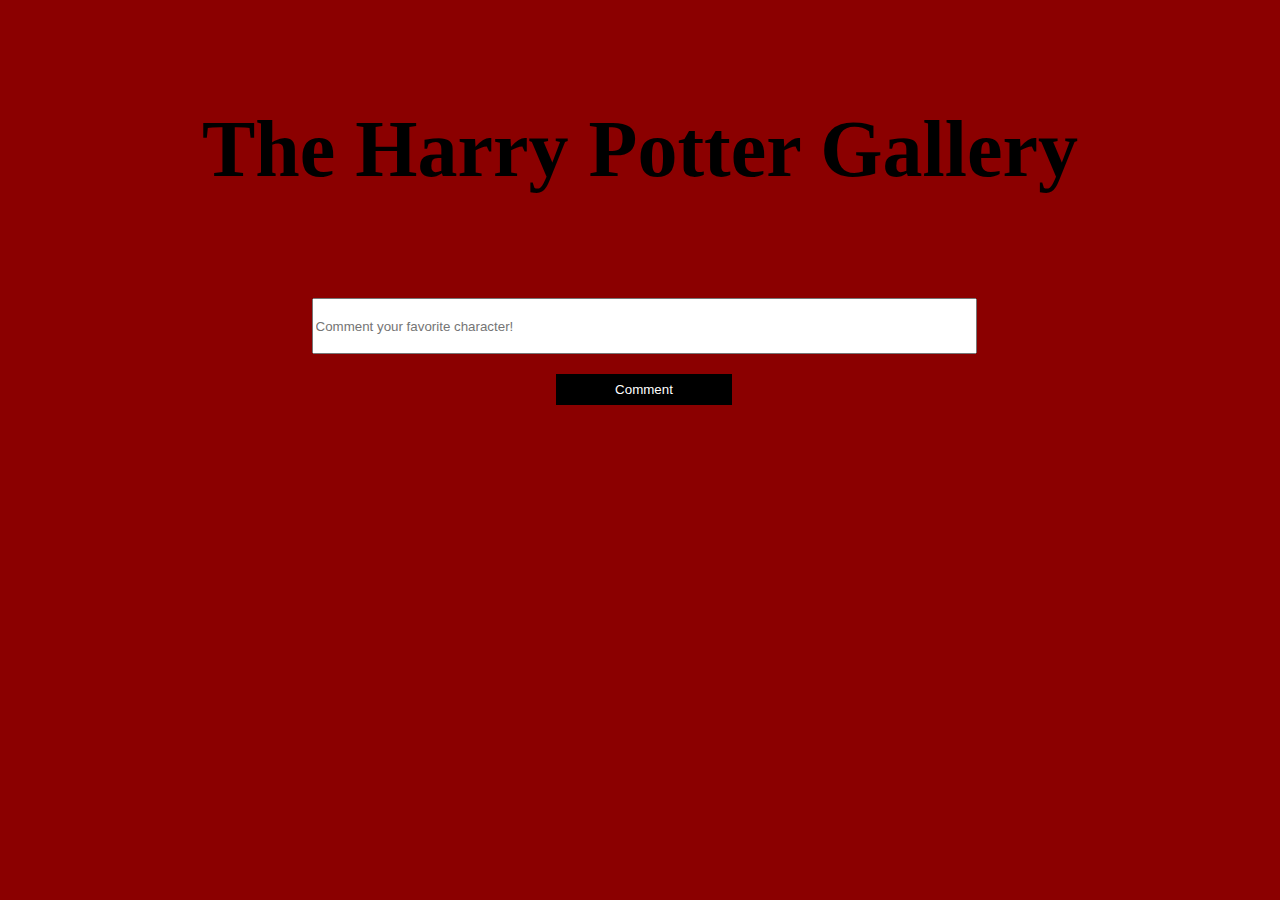
==== bonus/index-bonus.html @ 96da25b3 "update" ====
<!DOCTYPE html>
<html lang="en">
<head>
    <script defer src="index-bonus.js"></script>
    <link rel="stylesheet" href="./style-bonus.css">
    <meta charset="UTF-8">
    <meta http-equiv="X-UA-Compatible" content="IE=edge">
    <meta name="viewport" content="width=device-width, initial-scale=1.0">
    <title>Document</title>
</head>
<body>
    <h1 id = 'header'>The Harry Potter Gallery</h1>
    <div >
        <form id= "form-content">
            <input size="80" class= "comment-input" type = "text" placeholder= "Comment your favorite character!">
            <button id= "submit-button" value= "submit" >Comment</button>
        </form>
        <div id= "comment-panel"></div>
    </div>
    <div class="flip-card">
    </div>
</body>
</html>
---- bonus/style-bonus.css ----
body{
  background-color : #8B0000;
  font-family: Copperplate, Papyrus, fantasy;
  /* url(cursor/hufflepuff.png), auto; */
}

#header {
    text-align: center;
    padding: 50px;
    font-size: 80px;
}

#form-content {
    display: flex;
    align-items: center;
    flex-direction: column;
    min-width: fit-content;
    position: relative;
    padding-inline-end: 44px;
    padding-inline-start: 52px;
    padding: 200px auto;
}
.comment-input {
    position: relative;
    height: 50px;
}
#submit-button {
        border: none;
        margin: 20px;
        outline: 0;
        display: inline-block;
        padding: 8px;
        color: white;
        background-color: #000;
        text-align: center;
        cursor: pointer;
        width: 15%;
        position: relative;
}

.comment {
    width: 300px;
    border-radius: 15px;
    padding: 10px;
    margin: auto;
    background-color: white;
    list-style: none;
    text-align: center;
    margin-bottom: 20px;
}
#delete-btn{
    border : transparent;

}
#comment-pannel{
    padding: 200px auto;
    position: relative;
}

.img {
    border: 1px solid rgb(221, 221, 221);
    border-radius: 4px;
    width: 300px;
    max-height: 400px;
    min-height: 400px;
    overflow: hidden;
}

.like-Btn {
    position: relative;
    height: 50px;
    width: 50px;
    font-size: 30px;
    margin-bottom: 20px;
}

.flip-card{
    display: flex;
    flex-wrap: wrap;
    justify-content: space-between;

}
.characterInfo{
    background-color: transparent;
    border: 1px solid transparent;
    perspective: 1000px;
}

.flip-card-inner {
    background-color: #bbb;
    color: black;
    box-shadow: 0 4px 8px 0 rgba(0,0,0,0.2);
    width:300px;
    height: 400px;
    transition: transform 0.8s;
    transform-style: preserve-3d;
}

.characterInfo:hover .flip-card-inner {
    transform: rotateY(180deg);
  }

.flip-card-front, .flip-card-back {
    display: inline-block;
    position: absolute;
    width: 100%;
    height: 100%;
    -webkit-backface-visibility: hidden; /* Safari */
    backface-visibility: hidden;
  }

.flip-card-front {
    background-color: #bbb;
    color: black;
  }

.flip-card-back{
    text-align: center;
    background-color: #0e1a40;
    color: white;
    transform: rotateY(180deg);
}

/* .hufflepuff {

} */
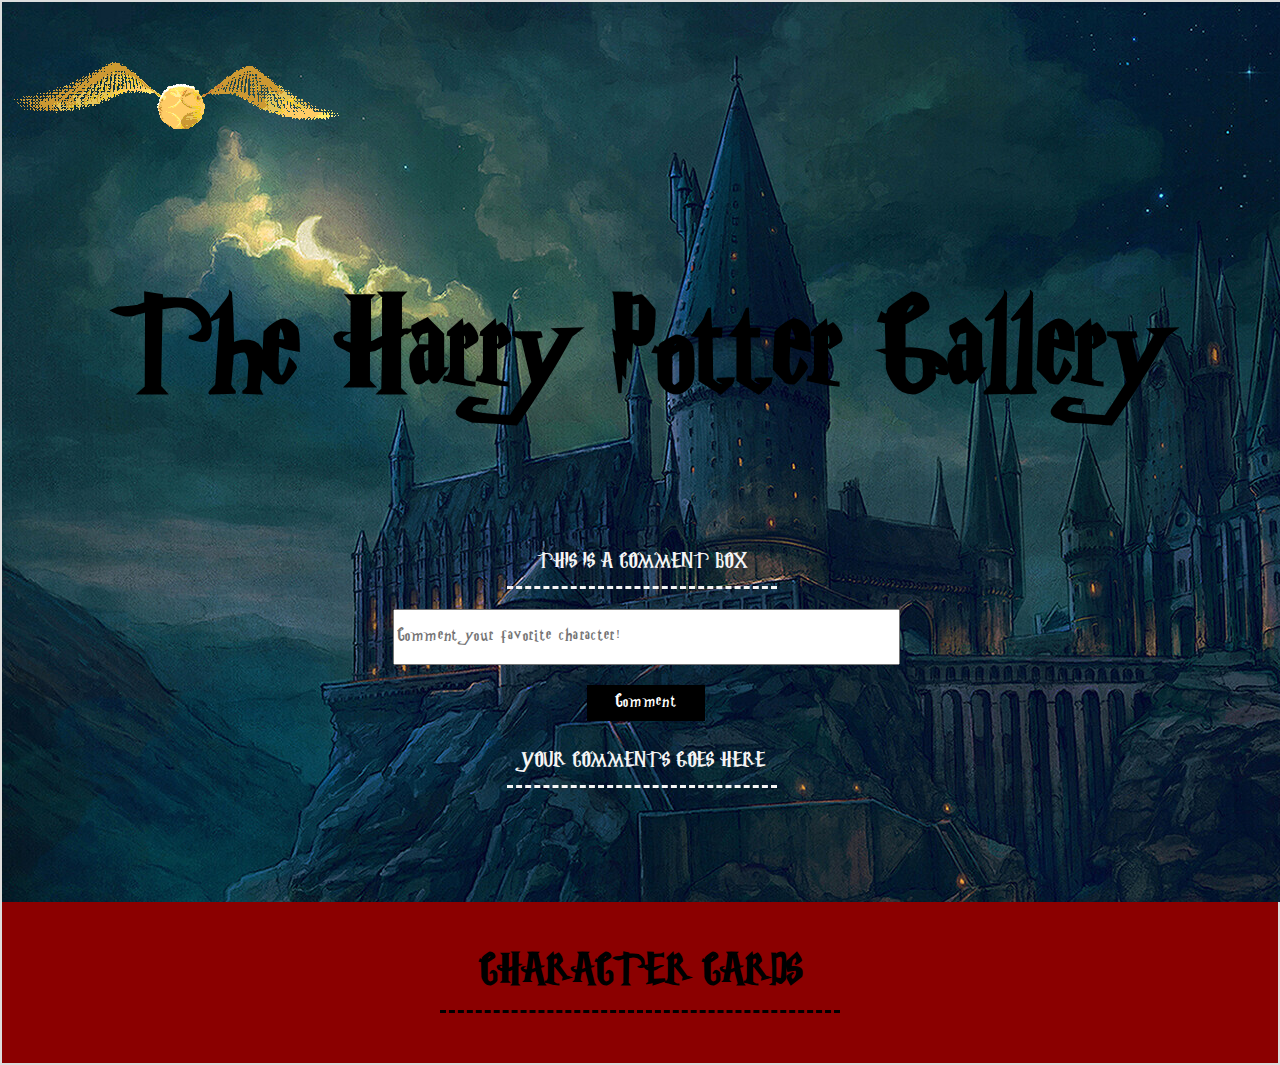
==== commit 6077a582: "finished git add .git add .git add ." ====
--- a/bonus/index-bonus.html
+++ b/bonus/index-bonus.html
@@ -9,13 +9,23 @@
     <title>Document</title>
 </head>
 <body>
+    <div id ="backgroundImg">
+        <img id ="gif" src="./goldensnitch.gif"/>
     <h1 id = 'header'>The Harry Potter Gallery</h1>
     <div >
+        <li class="label">THIS IS A COMMENT BOX</li>
         <form id= "form-content">
             <input size="80" class= "comment-input" type = "text" placeholder= "Comment your favorite character!">
             <button id= "submit-button" value= "submit" >Comment</button>
         </form>
-        <div id= "comment-panel"></div>
+        <div id= "comment-panel">
+
+            <li class="label">YOUR COMMENTS GOES HERE</li>
+        </div>
+    </div>
+    </div>
+    <div >
+        <h1 id="characterHeader"> CHARACTER CARDS</h1>
     </div>
     <div class="flip-card">
     </div>
--- a/bonus/style-bonus.css
+++ b/bonus/style-bonus.css
@@ -1,14 +1,41 @@
+* {
+    margin:0;
+}
+
+
 body{
   background-color : #8B0000;
-  font-family: Copperplate, Papyrus, fantasy;
-  /* url(cursor/hufflepuff.png), auto; */
+  font-family: HarryPotterFont;
+  cursor: url(harrypotterquil.png), auto;
+  border:rgb(221, 221, 221) solid 2px
+}
+
+#backgroundImg{
+    position: relative;
+    width: 100vw;
+    min-height: 100vh;
+    background-image: url('./hp-bg.jpg');
 }
 
 #header {
     text-align: center;
-    padding: 50px;
-    font-size: 80px;
-}
+    padding-top: 100px;
+    padding-bottom: 100px;
+    font-size: 100px;
+}
+
+.label {
+    width: 250px;
+    padding: 10px;
+    margin: auto;
+    border-bottom : 3px dashed whitesmoke;
+    list-style: none;
+    text-align: center;
+    margin-bottom: 20px;
+    cursor: pointer;
+    color: whitesmoke
+}
+
 
 #form-content {
     display: flex;
@@ -19,11 +46,19 @@
     padding-inline-end: 44px;
     padding-inline-start: 52px;
     padding: 200px auto;
+    font-family: HarryPotterFont;
+    letter-spacing: 0.1em;
+
 }
 .comment-input {
+    font-family: HarryPotterFont;
     position: relative;
     height: 50px;
-}
+    cursor: pointer;
+    letter-spacing: 0.1em;
+
+}
+
 #submit-button {
         border: none;
         margin: 20px;
@@ -34,8 +69,10 @@
         background-color: #000;
         text-align: center;
         cursor: pointer;
-        width: 15%;
+        width: 10%;
         position: relative;
+        font-family: HarryPotterFont;
+        letter-spacing: 0.1em;
 }
 
 .comment {
@@ -47,9 +84,11 @@
     list-style: none;
     text-align: center;
     margin-bottom: 20px;
+    cursor: pointer;
 }
 #delete-btn{
     border : transparent;
+    cursor: pointer;
 
 }
 #comment-pannel{
@@ -68,16 +107,28 @@
 
 .like-Btn {
     position: relative;
-    height: 50px;
+    height: 30px;
     width: 50px;
-    font-size: 30px;
+    font-size: 17px;
     margin-bottom: 20px;
+    cursor: url(harrypotterquil.png), auto;
+
+}
+
+#characterHeader{
+    padding-top: 50px;
+    padding-bottom: 10px;
+    text-align: center;
+    border-bottom : 3px dashed #000;
+    width: 400px;
+    margin: auto;
 }
 
 .flip-card{
     display: flex;
     flex-wrap: wrap;
     justify-content: space-between;
+    padding-top: 50px;
 
 }
 .characterInfo{
@@ -115,12 +166,59 @@
   }
 
 .flip-card-back{
-    text-align: center;
+    /* padding-top: 20px; */
+    text-align: center;
+    background-color: #000;
+    color: whitesmoke;
+    transform: rotateY(180deg);
+}
+
+.Hufflepuff {
+    background-image: url('Hufflepuff.png');
+    background-color: #f0c75e;
+}
+
+.Gryffindor {
+    background-image: url('Gryffindor.png');
+    background-color: #d3a625
+
+}
+.Ravenclaw {
+    background-image: url('Ravenclaw.png');
     background-color: #0e1a40;
-    color: white;
-    transform: rotateY(180deg);
-}
-
-/* .hufflepuff {
-
+
+}
+
+.Slytherin {
+    background-image: url('Slytherin.png');
+    background-color: #1a472a
+
+}
+
+h2, h3, p {
+    position: relative;
+    background-color: #8B0000;
+    opacity: 0.8;
+    letter-spacing: 0.1em;
+    margin: 20px;
+
+}
+
+h1{
+    padding-top: 20px;
+}
+
+p {
+    font-family: Copperplate, Papyrus, fantasy;
+}
+/* #gif{
+    display: flex;
+    max-width: 300px;
+    bottom: 0;
+    left: 0;
 } */
+
+@font-face {
+    font-family: HarryPotterFont;
+    src: url(HarryPotter-ov4z.ttf);
+}
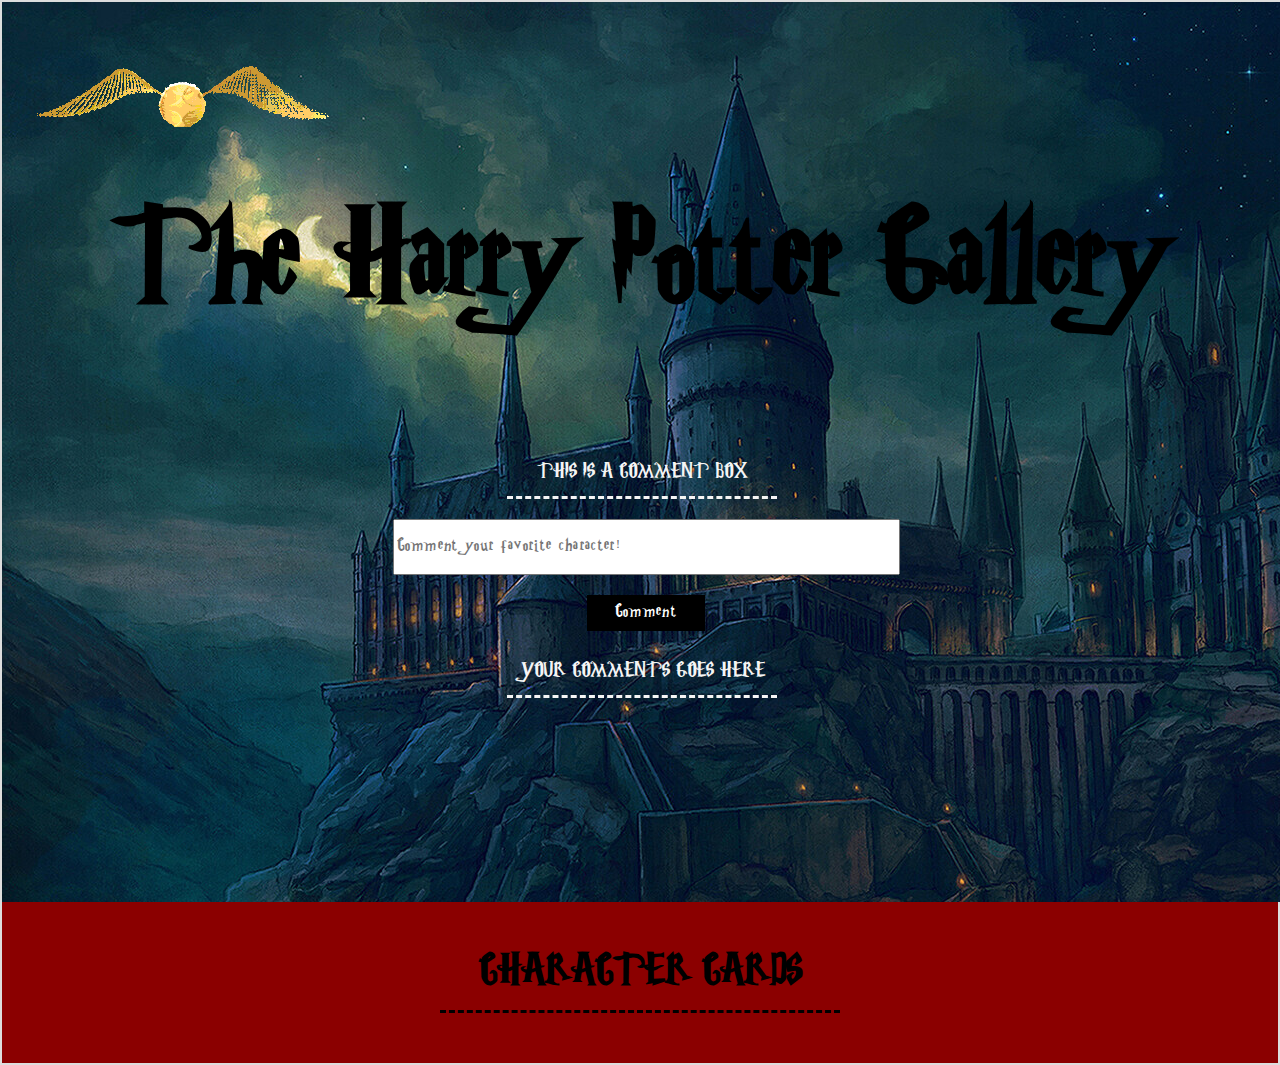
==== commit 040fe170: "add flying" ====
--- a/bonus/index-bonus.html
+++ b/bonus/index-bonus.html
@@ -3,6 +3,10 @@
 <head>
     <script defer src="index-bonus.js"></script>
     <link rel="stylesheet" href="./style-bonus.css">
+    <!-- goldensnitch animation -->
+    <script defer src="flying-goldensnitch.js"></script>
+    <link rel="stylesheet" href="./flying-goldensnitch.css">
+    <!--  -->
     <meta charset="UTF-8">
     <meta http-equiv="X-UA-Compatible" content="IE=edge">
     <meta name="viewport" content="width=device-width, initial-scale=1.0">
@@ -10,8 +14,11 @@
 </head>
 <body>
     <div id ="backgroundImg">
+    <div id = "targetPs">
         <img id ="gif" src="./goldensnitch.gif"/>
-    <h1 id = 'header'>The Harry Potter Gallery</h1>
+        <h1 id = 'header'>The Harry Potter Gallery</h1>
+    </div>
+
     <div >
         <li class="label">THIS IS A COMMENT BOX</li>
         <form id= "form-content">
--- a/bonus/style-bonus.css
+++ b/bonus/style-bonus.css
@@ -19,7 +19,7 @@
 
 #header {
     text-align: center;
-    padding-top: 100px;
+    padding-top: 200px;
     padding-bottom: 100px;
     font-size: 100px;
 }
@@ -56,7 +56,6 @@
     height: 50px;
     cursor: pointer;
     letter-spacing: 0.1em;
-
 }
 
 #submit-button {
@@ -94,6 +93,7 @@
 #comment-pannel{
     padding: 200px auto;
     position: relative;
+    cursor: pointer;
 }
 
 .img {
--- a/bonus/flying-goldensnitch.css
+++ b/bonus/flying-goldensnitch.css
@@ -0,0 +1,9 @@
+#gif {
+    position:absolute;
+    display: flex;
+    justify-content: center;
+    align-items: center;
+    z-index: 1;
+}
+
+
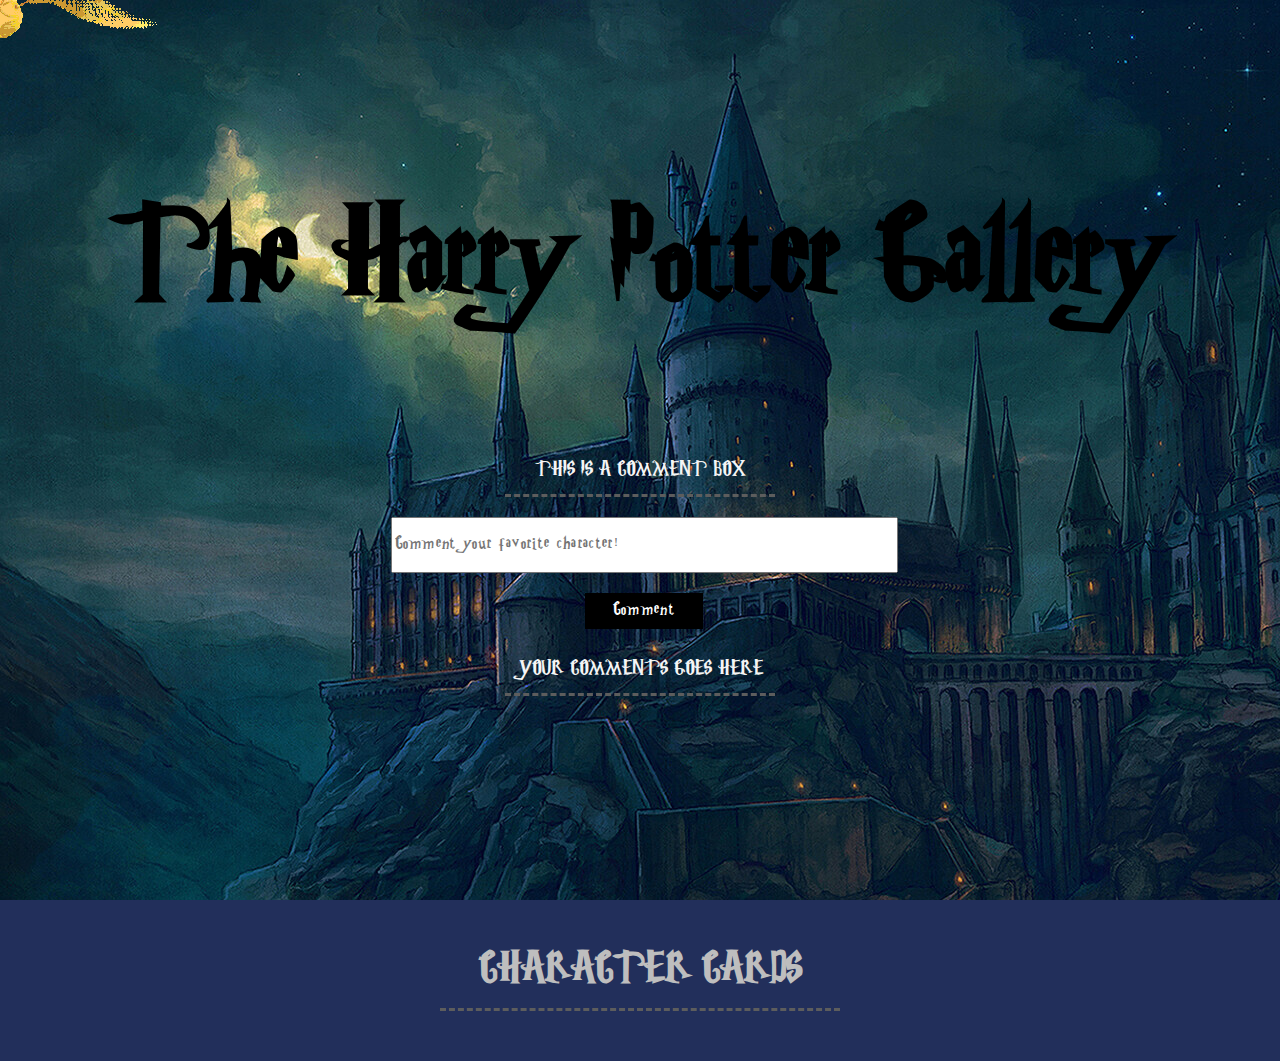
==== commit a859d50d: "final project in bonus folder" ====
--- a/bonus/index-bonus.html
+++ b/bonus/index-bonus.html
@@ -10,7 +10,7 @@
     <meta charset="UTF-8">
     <meta http-equiv="X-UA-Compatible" content="IE=edge">
     <meta name="viewport" content="width=device-width, initial-scale=1.0">
-    <title>Document</title>
+    <title>The Harry Potter Gallery</title>
 </head>
 <body>
     <div id ="backgroundImg">
@@ -19,19 +19,18 @@
         <h1 id = 'header'>The Harry Potter Gallery</h1>
     </div>
 
-    <div >
+    <div ><!-- comments -->
         <li class="label">THIS IS A COMMENT BOX</li>
         <form id= "form-content">
             <input size="80" class= "comment-input" type = "text" placeholder= "Comment your favorite character!">
             <button id= "submit-button" value= "submit" >Comment</button>
         </form>
         <div id= "comment-panel">
-
             <li class="label">YOUR COMMENTS GOES HERE</li>
         </div>
     </div>
-    </div>
-    <div >
+    </div><!-- backgroundImg -->
+    <div ><!-- cards -->
         <h1 id="characterHeader"> CHARACTER CARDS</h1>
     </div>
     <div class="flip-card">
--- a/bonus/style-bonus.css
+++ b/bonus/style-bonus.css
@@ -2,12 +2,10 @@
     margin:0;
 }
 
-
 body{
-  background-color : #8B0000;
+  background-color : #222f5b;
   font-family: HarryPotterFont;
   cursor: url(harrypotterquil.png), auto;
-  border:rgb(221, 221, 221) solid 2px
 }
 
 #backgroundImg{
@@ -15,6 +13,8 @@
     width: 100vw;
     min-height: 100vh;
     background-image: url('./hp-bg.jpg');
+    object-fit: cover;
+    overflow: hidden;
 }
 
 #header {
@@ -28,14 +28,12 @@
     width: 250px;
     padding: 10px;
     margin: auto;
-    border-bottom : 3px dashed whitesmoke;
+    border-bottom : 3px dashed #5d5d5d;;
     list-style: none;
     text-align: center;
     margin-bottom: 20px;
-    cursor: pointer;
     color: whitesmoke
 }
-
 
 #form-content {
     display: flex;
@@ -48,8 +46,8 @@
     padding: 200px auto;
     font-family: HarryPotterFont;
     letter-spacing: 0.1em;
-
-}
+}
+
 .comment-input {
     font-family: HarryPotterFont;
     position: relative;
@@ -59,19 +57,19 @@
 }
 
 #submit-button {
-        border: none;
-        margin: 20px;
-        outline: 0;
-        display: inline-block;
-        padding: 8px;
-        color: white;
-        background-color: #000;
-        text-align: center;
-        cursor: pointer;
-        width: 10%;
-        position: relative;
-        font-family: HarryPotterFont;
-        letter-spacing: 0.1em;
+    border: none;
+    margin: 20px;
+    outline: 0;
+    display: inline-block;
+    padding: 8px;
+    color: white;
+    background-color: #000;
+    text-align: center;
+    cursor: pointer;
+    width: 10%;
+    position: relative;
+    font-family: HarryPotterFont;
+    letter-spacing: 0.1em;
 }
 
 .comment {
@@ -83,8 +81,8 @@
     list-style: none;
     text-align: center;
     margin-bottom: 20px;
-    cursor: pointer;
-}
+}
+
 #delete-btn{
     border : transparent;
     cursor: pointer;
@@ -103,6 +101,7 @@
     max-height: 400px;
     min-height: 400px;
     overflow: hidden;
+    object-fit: cover;
 }
 
 .like-Btn {
@@ -111,17 +110,17 @@
     width: 50px;
     font-size: 17px;
     margin-bottom: 20px;
-    cursor: url(harrypotterquil.png), auto;
-
+    cursor: pointer;
 }
 
 #characterHeader{
     padding-top: 50px;
     padding-bottom: 10px;
     text-align: center;
-    border-bottom : 3px dashed #000;
+    border-bottom : 3px dashed #5d5d5d;
     width: 400px;
     margin: auto;
+    color : #bebebe
 }
 
 .flip-card{
@@ -181,27 +180,23 @@
 .Gryffindor {
     background-image: url('Gryffindor.png');
     background-color: #d3a625
-
 }
 .Ravenclaw {
     background-image: url('Ravenclaw.png');
     background-color: #0e1a40;
-
 }
 
 .Slytherin {
     background-image: url('Slytherin.png');
     background-color: #1a472a
-
 }
 
 h2, h3, p {
     position: relative;
-    background-color: #8B0000;
+    background-color: #222f5b;
     opacity: 0.8;
     letter-spacing: 0.1em;
     margin: 20px;
-
 }
 
 h1{
@@ -211,12 +206,6 @@
 p {
     font-family: Copperplate, Papyrus, fantasy;
 }
-/* #gif{
-    display: flex;
-    max-width: 300px;
-    bottom: 0;
-    left: 0;
-} */
 
 @font-face {
     font-family: HarryPotterFont;
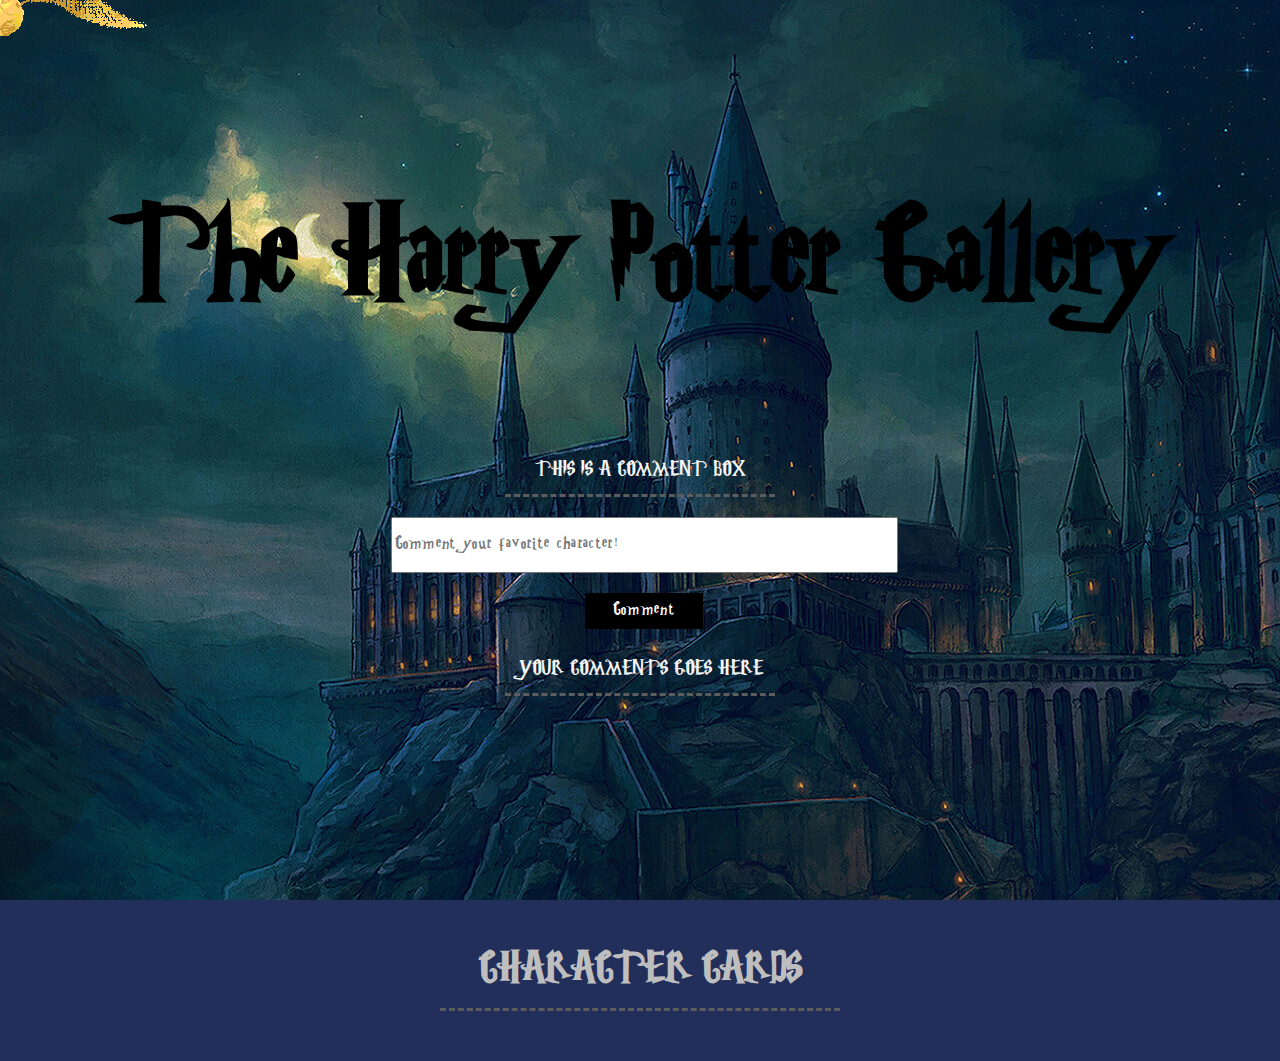
==== commit bfe3886d: "Revert "lil update"" ====
(no text change in the page or its own stylesheets)
